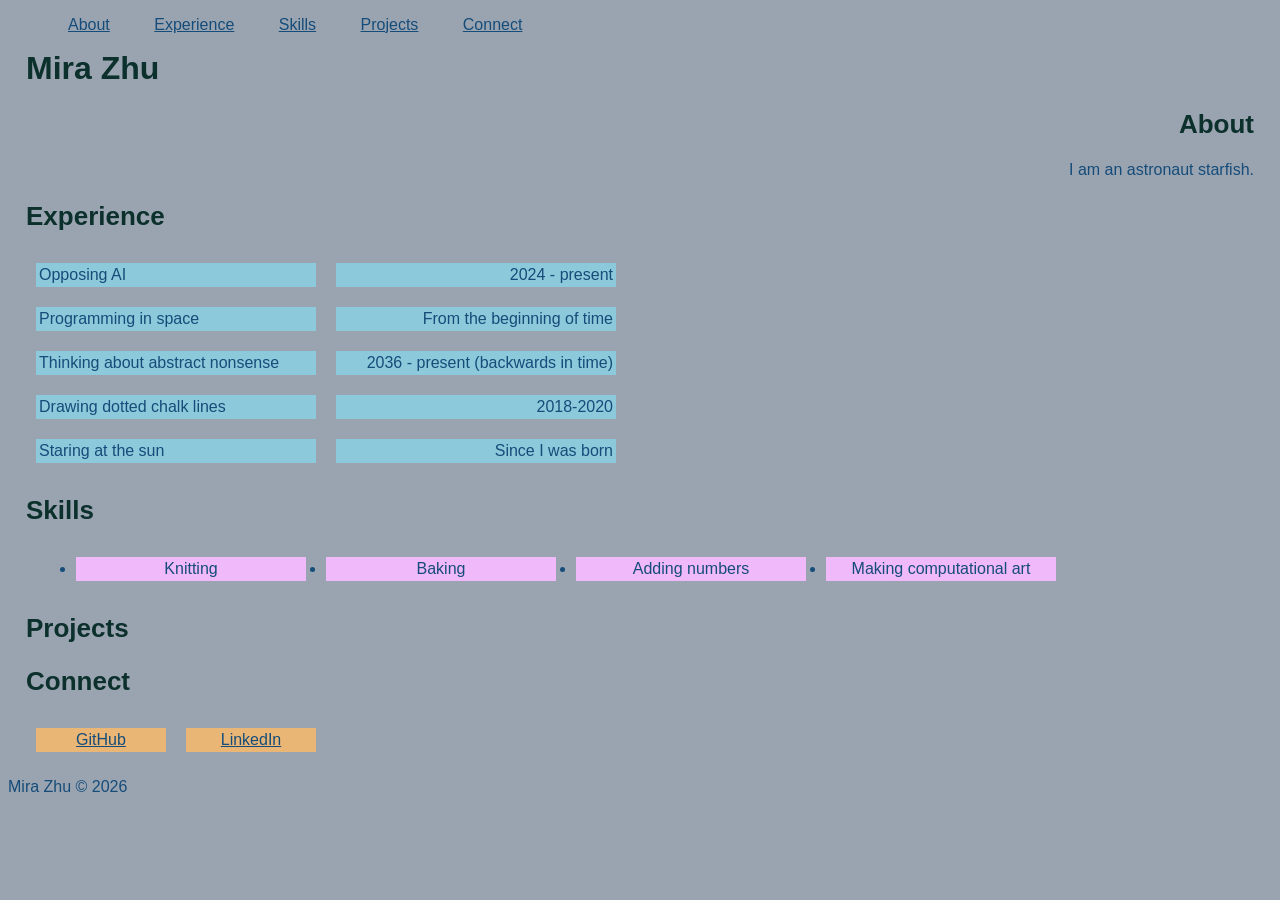
==== index.html @ 43351c1d "js added, created footer and skills" ====
<!DOCTYPE html>
<html lang="en">
<head>
    <title>Portfolio</title>
    <meta charset="UTF-8">
    <meta name="viewport" content="width=device-width, initial-scale=1.0">
    <link rel="stylesheet" href="css/index.css">
</head>
<body>
  
    <nav>
        <ul>
            <li><a href="#About">About</a></li>
            <li><a href="#Experience">Experience</a></li>
            <li><a href="#Skills">Skills</a></li>
            <li><a href="#Projects">Projects</a></li>
            <li><a href="#Connect">Connect</a></li>
        </ul>
    </nav>    

    <h1 class="default">Mira Zhu</h1>

    <section id="About" class="default">
        <h2>About</h2>
        <p>I am an astronaut starfish.</p>
    </section>

    <section id="Experience" class="default">
        <h2>Experience</h2>
        <div>
            <div class="experience-container">
                <div class="experience-title">Opposing AI</div>
                <div class="experience-date">2024 - present</div>
            </div>

            <div class="experience-container">
                <div class="experience-title">Programming in space</div>
                <div class="experience-date">From the beginning of time</div>
            </div>

            <div class="experience-container">
                <div class="experience-title">Thinking about abstract nonsense</div>
                <div class="experience-date">2036 - present (backwards in time)</div>
            </div>

            <div class="experience-container">
                <div class="experience-title">Drawing dotted chalk lines</div>
                <div class="experience-date">2018-2020</div>
            </div>

            <div class="experience-container">
                <div class="experience-title">Staring at the sun</div>
                <div class="experience-date">Since I was born</div>
            </div>
        </div>
    </section>

    <section id="Skills" class="default">
        <h2>Skills</h2>
        <ul class="skills-container"></ul>
    </section>

    <section id="Projects" class="default">
        <h2>Projects</h2>
        <ul></ul>
    </section>

    <section id="Connect" class="default">
        <h2>Connect</h2>
        <div class="connect-container">
            <div class="connect-item"><a href="https://github.com/astronaut-starfish">GitHub</a></div>
            <div class="connect-item"><a href="https://www.linkedin.com/in/astronaut-starfish/">LinkedIn</a></div>
        </div>
    </section>

    <script src="js/index.js"></script>
</body>
</html>
---- css/index.css ----
body {
  background: #9aa4b1;
  color: #154c79;
  font-family: Arial, sans-serif;
  
}

.default {
  margin-top:8px;
  padding-left: 18px;
  padding-right: 18px;
}

#About {
  text-align: right;
}

h1 {
  color: #0c302c;
}

h2 {
  font-size: 26px;
  font-weight: 800;
  color: #0c302c;
}

.skills-container {
  display: flex;
  width: 1000px; 
}

.skills-item {
  background: #efb9fa;
  flex: 1;
  margin: 10px;
  text-align: center;
  padding: 3px;
}

.experience-container {
  display: flex;
  width: 600px;
}

.experience-title, .experience-date {
  background: #8cc9db;
  flex: 1;
  margin: 10px;
  padding: 3px;
}

.experience-date {
  text-align: right;
}

.connect-container {
  display: flex;
  width: 300px;
}

.connect-item {
  background: #eab676;
  flex: 1;
  margin: 10px;
  text-align: center;
  padding: 3px;
}

a {
  color: #154c79;
}

nav li {
  display: inline;
  margin: 20px;
}
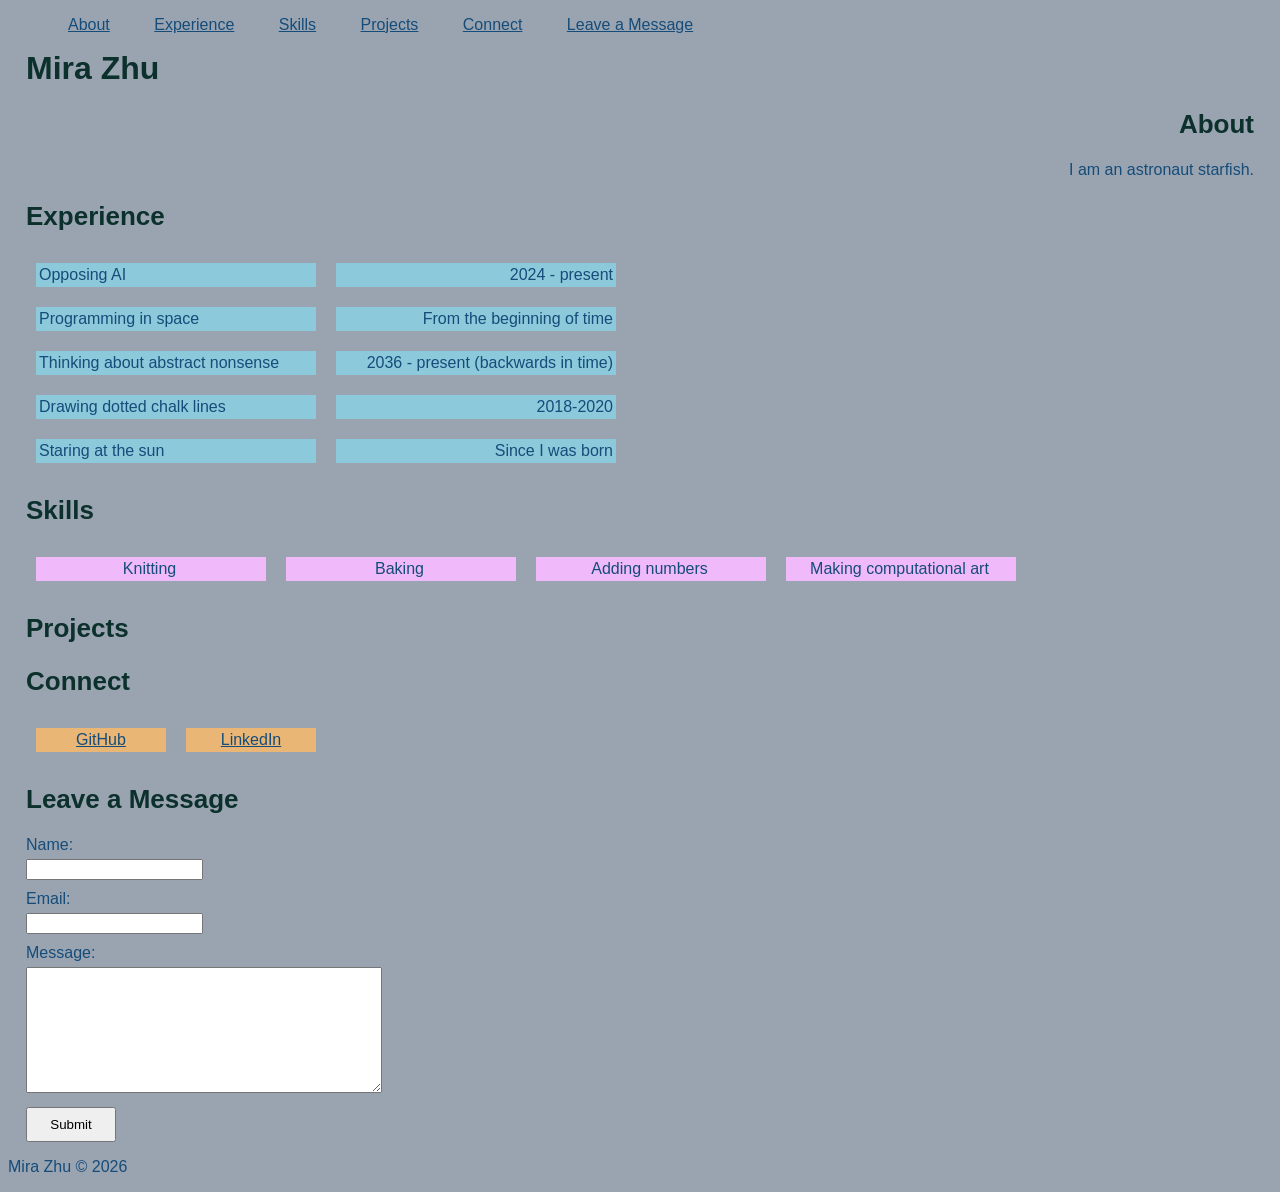
==== commit ebd9188c: "add message form and list" ====
--- a/index.html
+++ b/index.html
@@ -15,6 +15,7 @@
             <li><a href="#Skills">Skills</a></li>
             <li><a href="#Projects">Projects</a></li>
             <li><a href="#Connect">Connect</a></li>
+            <li><a href="#Form">Leave a Message</a></li>
         </ul>
     </nav>    
 
@@ -73,6 +74,30 @@
         </div>
     </section>
 
+    <section id="Form" class="default">
+        <h2>Leave a Message</h2>
+        <form name="leave_message">
+            <div class="form-group">
+                <label for="usersName">Name:</label>
+                <input type="text" id="usersName" name="usersName" required>
+            </div>
+            <div class="form-group">
+                <label for="usersEmail">Email:</label>
+                <input type="email" id="usersEmail" name="usersEmail" required>
+            </div>
+            <div class="form-group">
+                <label for="usersMessage">Message:</label>
+                <textarea id="usersMessage" name="usersMessage" required></textarea>
+            </div>
+            <button type="submit">Submit</button>
+        </form>
+    </section>
+
+    <section id="Messages" class="default">
+        <h2>Messages</h2>
+        <ul></ul>
+    </section>
+
     <script src="js/index.js"></script>
 </body>
 </html>
--- a/css/index.css
+++ b/css/index.css
@@ -28,6 +28,7 @@
 .skills-container {
   display: flex;
   width: 1000px; 
+  padding-left: 0px;
 }
 
 .skills-item {
@@ -35,7 +36,11 @@
   flex: 1;
   margin: 10px;
   text-align: center;
-  padding: 3px;
+  padding-top: 3px;
+  padding-bottom: 3px;
+  padding-right: 3px;
+  padding-left: 0px;
+  list-style-type: none;
 }
 
 .experience-container {
@@ -74,4 +79,48 @@
 nav li {
   display: inline;
   margin: 20px;
+}
+
+.form-group {
+  margin-top: 10px;
+  margin-bottom: 10px;
+}
+
+div.form-group > label {
+  display: block;
+  margin-bottom: 5px;
+}
+
+#Messages {
+  display: none /* on load only; overwritten when message added */
+}
+
+#Messages > ul {
+  padding-left: 0px;
+}
+
+#usersMessage {
+  width: 350px;
+  height: 120px;
+}
+
+.message-item {
+  display:flex;
+  border: 2px;
+  border-style: solid;
+  list-style-type: none;
+  padding: 10px;
+  margin-bottom: 20px;
+  width: 350px;
+}
+
+button {
+  width: 90px;
+  height: 35px;
+  text-align: center;
+}
+
+.message-item button {
+  margin-left: auto;
+  margin-right: 5px;
 }
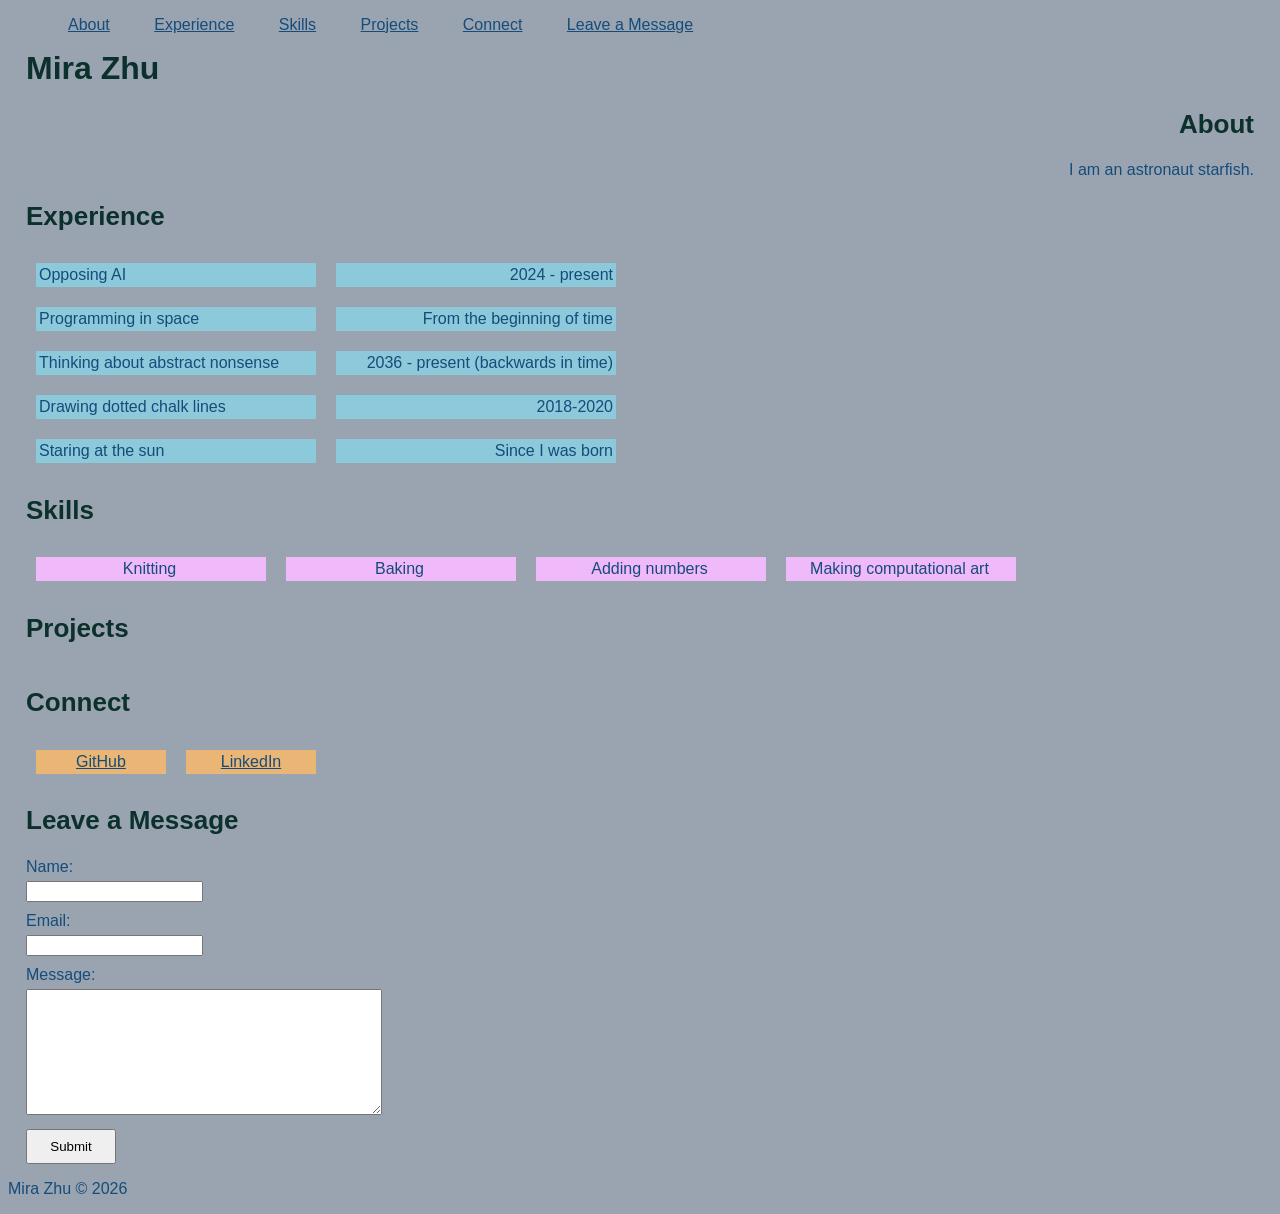
==== commit 0621f5dc: "add fetch API for projects" ====
--- a/index.html
+++ b/index.html
@@ -10,23 +10,23 @@
   
     <nav>
         <ul>
-            <li><a href="#About">About</a></li>
-            <li><a href="#Experience">Experience</a></li>
-            <li><a href="#Skills">Skills</a></li>
-            <li><a href="#Projects">Projects</a></li>
-            <li><a href="#Connect">Connect</a></li>
-            <li><a href="#Form">Leave a Message</a></li>
+            <li><a href="#about">About</a></li>
+            <li><a href="#experience">Experience</a></li>
+            <li><a href="#skills">Skills</a></li>
+            <li><a href="#projects">Projects</a></li>
+            <li><a href="#connect">Connect</a></li>
+            <li><a href="#form">Leave a Message</a></li>
         </ul>
     </nav>    
 
     <h1 class="default">Mira Zhu</h1>
 
-    <section id="About" class="default">
+    <section id="about" class="default">
         <h2>About</h2>
         <p>I am an astronaut starfish.</p>
     </section>
 
-    <section id="Experience" class="default">
+    <section id="experience" class="default">
         <h2>Experience</h2>
         <div>
             <div class="experience-container">
@@ -56,17 +56,17 @@
         </div>
     </section>
 
-    <section id="Skills" class="default">
+    <section id="skills" class="default">
         <h2>Skills</h2>
         <ul class="skills-container"></ul>
     </section>
 
-    <section id="Projects" class="default">
+    <section id="projects" class="default">
         <h2>Projects</h2>
-        <ul></ul>
+        <ul class="projects-container"></ul>
     </section>
 
-    <section id="Connect" class="default">
+    <section id="connect" class="default">
         <h2>Connect</h2>
         <div class="connect-container">
             <div class="connect-item"><a href="https://github.com/astronaut-starfish">GitHub</a></div>
@@ -74,7 +74,7 @@
         </div>
     </section>
 
-    <section id="Form" class="default">
+    <section id="form" class="default">
         <h2>Leave a Message</h2>
         <form name="leave_message">
             <div class="form-group">
@@ -93,7 +93,7 @@
         </form>
     </section>
 
-    <section id="Messages" class="default">
+    <section id="messages" class="default">
         <h2>Messages</h2>
         <ul></ul>
     </section>
--- a/css/index.css
+++ b/css/index.css
@@ -11,7 +11,7 @@
   padding-right: 18px;
 }
 
-#About {
+#about {
   text-align: right;
 }
 
@@ -25,14 +25,13 @@
   color: #0c302c;
 }
 
-.skills-container {
+.skills-container, .projects-container {
   display: flex;
   width: 1000px; 
   padding-left: 0px;
 }
 
-.skills-item {
-  background: #efb9fa;
+.skills-item, .projects-item {
   flex: 1;
   margin: 10px;
   text-align: center;
@@ -41,6 +40,15 @@
   padding-right: 3px;
   padding-left: 0px;
   list-style-type: none;
+}
+
+.skills-item {
+    background: #efb9fa;
+}
+
+.projects-item {
+  background: #fff5bf;
+  max-width: 250px;
 }
 
 .experience-container {
@@ -91,11 +99,11 @@
   margin-bottom: 5px;
 }
 
-#Messages {
-  display: none /* on load only; overwritten when message added */
+#messages {
+  display: none; /* on load only; overwritten when message added */
 }
 
-#Messages > ul {
+#messages > ul {
   padding-left: 0px;
 }
 
@@ -111,7 +119,7 @@
   list-style-type: none;
   padding: 10px;
   margin-bottom: 20px;
-  width: 350px;
+  width: 330px;
 }
 
 button {
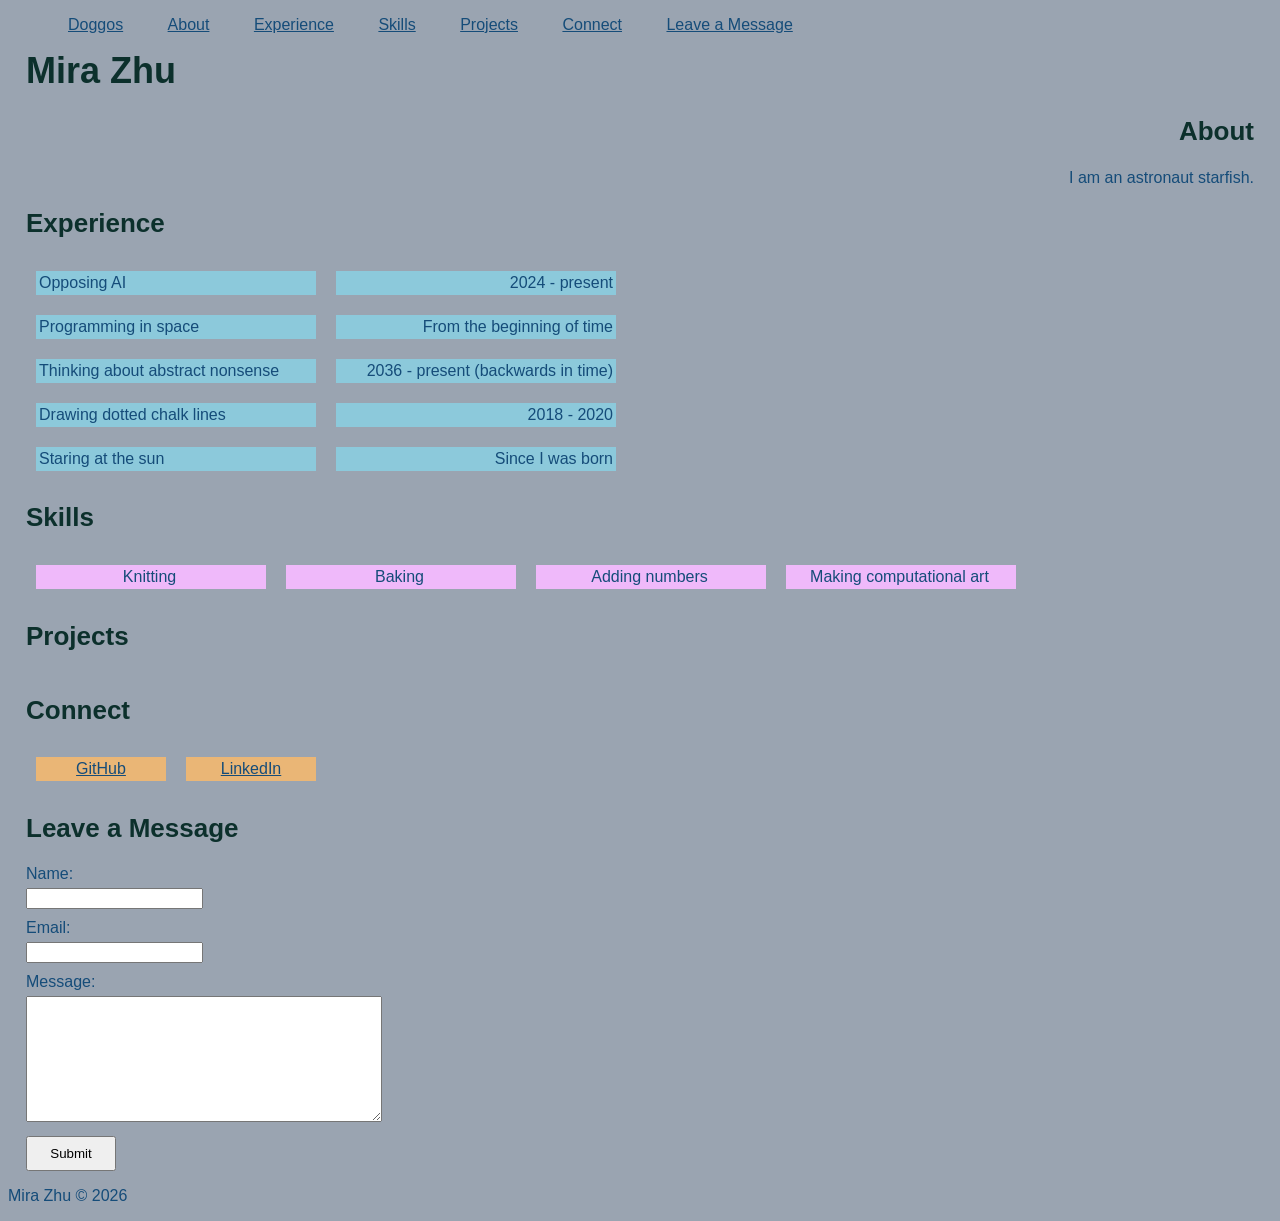
==== commit 7a2822a9: "add doggo API" ====
--- a/index.html
+++ b/index.html
@@ -10,6 +10,7 @@
   
     <nav>
         <ul>
+            <li><a href="openapi.html">Doggos</a></a></li>
             <li><a href="#about">About</a></li>
             <li><a href="#experience">Experience</a></li>
             <li><a href="#skills">Skills</a></li>
@@ -46,7 +47,7 @@
 
             <div class="experience-container">
                 <div class="experience-title">Drawing dotted chalk lines</div>
-                <div class="experience-date">2018-2020</div>
+                <div class="experience-date">2018 - 2020</div>
             </div>
 
             <div class="experience-container">
--- a/css/index.css
+++ b/css/index.css
@@ -2,7 +2,6 @@
   background: #9aa4b1;
   color: #154c79;
   font-family: Arial, sans-serif;
-  
 }
 
 .default {
@@ -16,6 +15,7 @@
 }
 
 h1 {
+  font-size: 36px;
   color: #0c302c;
 }
 
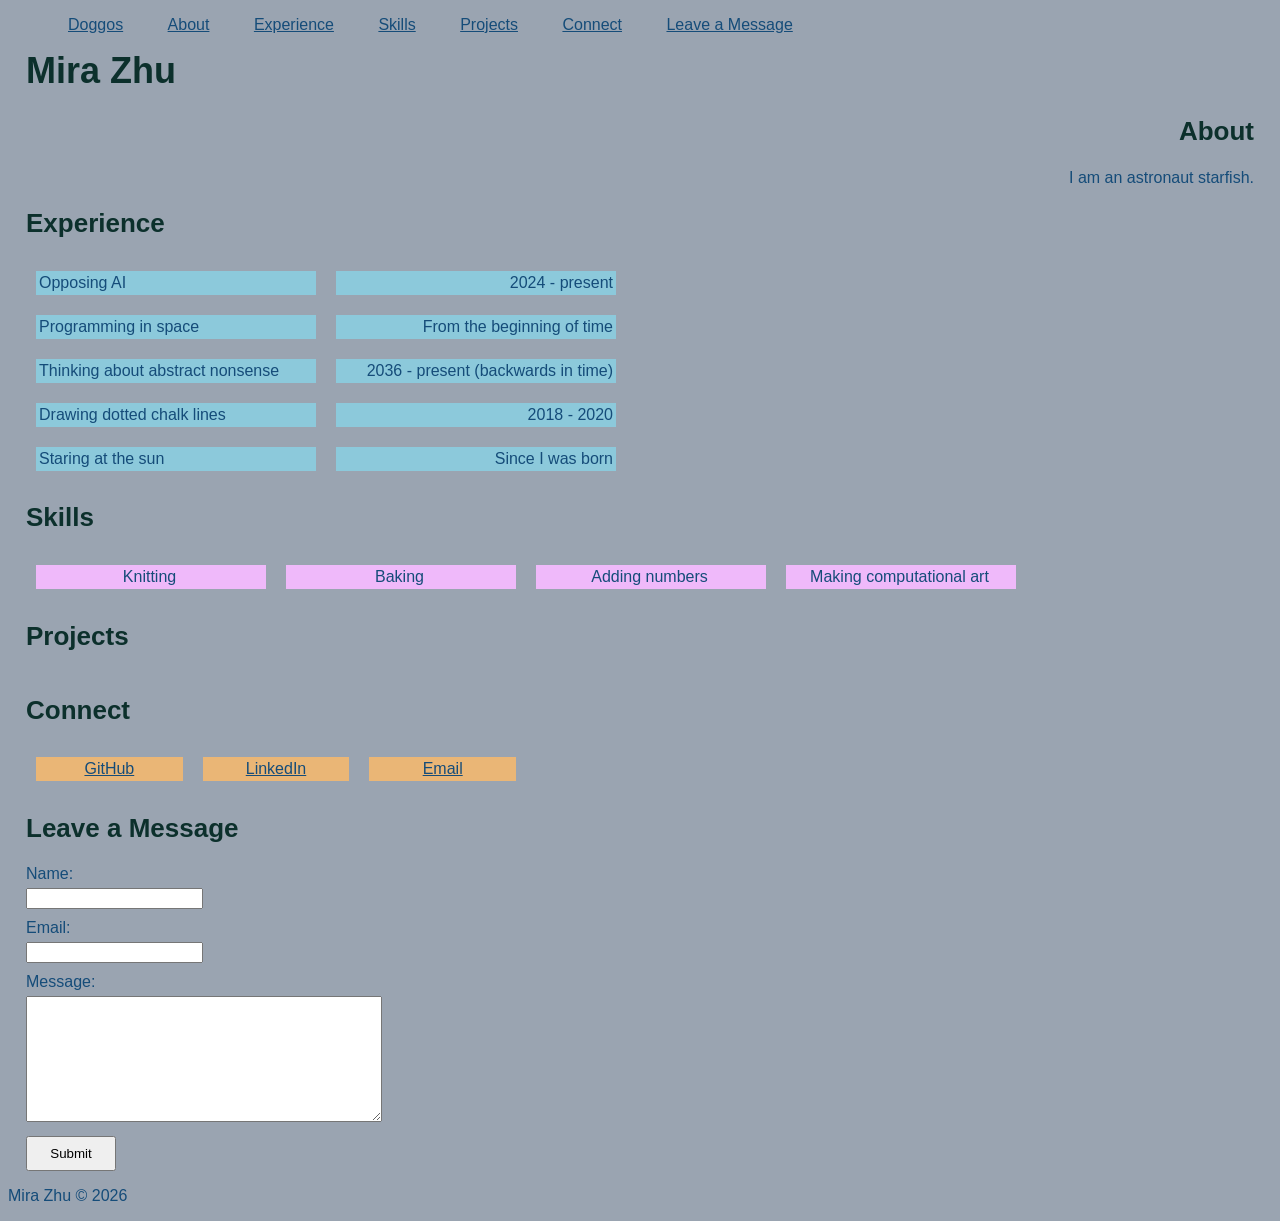
==== commit 181430a7: "add email to connect" ====
--- a/index.html
+++ b/index.html
@@ -10,7 +10,7 @@
   
     <nav>
         <ul>
-            <li><a href="openapi.html">Doggos</a></a></li>
+            <li><a href="openapi.html">Doggos</a></li>
             <li><a href="#about">About</a></li>
             <li><a href="#experience">Experience</a></li>
             <li><a href="#skills">Skills</a></li>
@@ -70,8 +70,9 @@
     <section id="connect" class="default">
         <h2>Connect</h2>
         <div class="connect-container">
-            <div class="connect-item"><a href="https://github.com/astronaut-starfish">GitHub</a></div>
+            <div class="connect-item"><a href="https://github.com/mira-zhu">GitHub</a></div>
             <div class="connect-item"><a href="https://www.linkedin.com/in/astronaut-starfish/">LinkedIn</a></div>
+            <div class="connect-item"><a href="mailto:astronaut.starfish@gmail.com">Email</a></div>
         </div>
     </section>
 
--- a/css/index.css
+++ b/css/index.css
@@ -34,12 +34,19 @@
 .skills-item, .projects-item {
   flex: 1;
   margin: 10px;
-  text-align: center;
   padding-top: 3px;
   padding-bottom: 3px;
   padding-right: 3px;
   padding-left: 0px;
   list-style-type: none;
+}
+
+.skills-item {
+  text-align: center;
+}
+
+.projects-item {
+  justify-content: center;
 }
 
 .skills-item {
@@ -69,7 +76,7 @@
 
 .connect-container {
   display: flex;
-  width: 300px;
+  width: 500px;
 }
 
 .connect-item {
